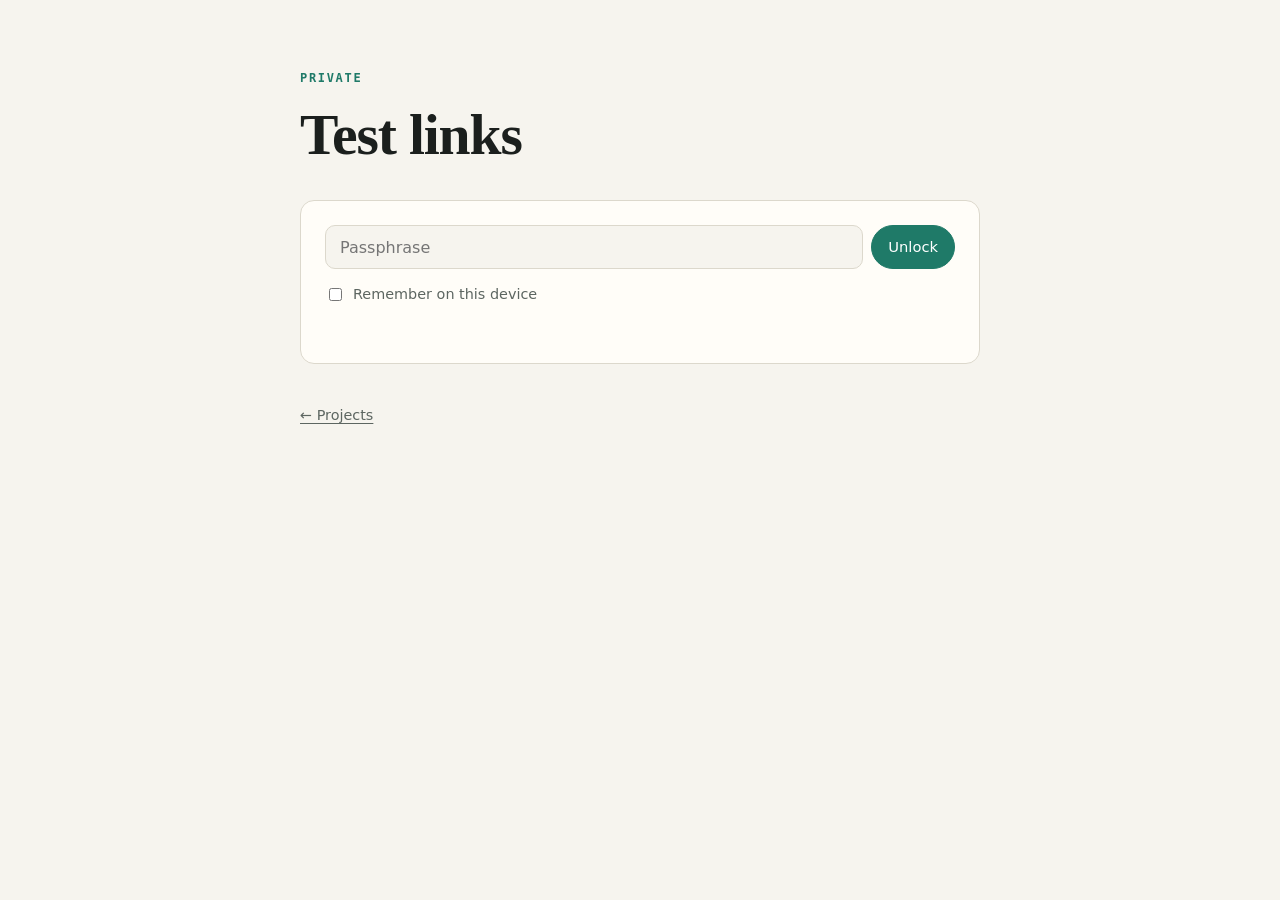
==== private/index.html @ e0031cee "Add project page and passphrase-protected private links Replace the redirect with a list of live pro" ====
<!DOCTYPE html>
<html lang="en">
<head>
  <meta charset="utf-8">
  <meta name="viewport" content="width=device-width, initial-scale=1">
  <meta name="robots" content="noindex, nofollow">
  <title>Private – Pavel Kubík</title>
  <link rel="stylesheet" href="../style.css">
</head>
<body>
  <main class="wrap">
    <header>
      <p class="eyebrow">Private</p>
      <h1>Test links</h1>
    </header>

    <section id="locked" class="panel">
      <form id="unlock">
        <div class="field">
          <input id="pass" type="password" autocomplete="current-password" placeholder="Passphrase" aria-label="Passphrase" required>
          <button class="btn primary" type="submit">Unlock</button>
        </div>
        <label class="check"><input id="remember" type="checkbox"> Remember on this device</label>
        <p id="msg" class="msg" role="status"></p>
      </form>
    </section>

    <section id="content" hidden>
      <div id="groups"></div>
      <div class="toolbar">
        <button id="edit" class="btn" type="button">Edit links</button>
        <button id="lock" class="btn" type="button">Lock</button>
      </div>
    </section>

    <section id="editor" class="panel" hidden>
      <textarea id="json" spellcheck="false" aria-label="Links as JSON"></textarea>
      <div class="actions">
        <button id="download" class="btn primary" type="button">Download links.enc.json</button>
        <button id="cancel" class="btn" type="button">Close</button>
      </div>
      <p id="editmsg" class="msg" role="status">Edit, download, then commit the file as <code>private/links.enc.json</code>.</p>
    </section>

    <footer>
      <a href="../">← Projects</a>
    </footer>
  </main>

  <script>
  (() => {
    const FILE = 'links.enc.json';
    const KEY = 'private-pass';
    const $ = (id) => document.getElementById(id);
    const enc = new TextEncoder();
    const b64 = (buf) => btoa(String.fromCharCode(...new Uint8Array(buf)));
    const unb64 = (s) => Uint8Array.from(atob(s), (c) => c.charCodeAt(0));
    let pass = '';
    let iter = 600000;

    async function deriveKey(passphrase, salt, iterations) {
      const base = await crypto.subtle.importKey('raw', enc.encode(passphrase), 'PBKDF2', false, ['deriveKey']);
      return crypto.subtle.deriveKey(
        { name: 'PBKDF2', hash: 'SHA-256', salt, iterations },
        base, { name: 'AES-GCM', length: 256 }, false, ['encrypt', 'decrypt']);
    }

    async function decrypt(box, passphrase) {
      const key = await deriveKey(passphrase, unb64(box.salt), box.iter);
      const plain = await crypto.subtle.decrypt({ name: 'AES-GCM', iv: unb64(box.iv) }, key, unb64(box.ct));
      return JSON.parse(new TextDecoder().decode(plain));
    }

    async function encrypt(data, passphrase) {
      const salt = crypto.getRandomValues(new Uint8Array(16));
      const iv = crypto.getRandomValues(new Uint8Array(12));
      const key = await deriveKey(passphrase, salt, iter);
      const ct = await crypto.subtle.encrypt({ name: 'AES-GCM', iv }, key, enc.encode(JSON.stringify(data)));
      return { v: 1, kdf: 'PBKDF2-SHA256', iter, salt: b64(salt), iv: b64(iv), ct: b64(ct) };
    }

    function el(tag, cls, text) {
      const n = document.createElement(tag);
      if (cls) n.className = cls;
      if (text != null) n.textContent = text;
      return n;
    }

    function render(data) {
      const root = $('groups');
      root.replaceChildren();
      for (const g of data.groups || []) {
        const sec = el('section', 'group');
        sec.append(el('h2', '', g.title));
        if (g.note) sec.append(el('p', 'note', g.note));
        const ul = el('ul', 'links');
        for (const l of g.links || []) {
          if (!/^https?:\/\//i.test(l.url)) continue;
          const a = el('a');
          a.href = l.url;
          a.target = '_blank';
          a.rel = 'noopener noreferrer';
          a.append(el('span', 'label', l.label), el('span', 'url', l.url));
          const li = el('li');
          li.append(a);
          ul.append(li);
        }
        sec.append(ul);
        root.append(sec);
      }
      $('json').value = JSON.stringify(data, null, 2);
    }

    async function unlock(passphrase, silent) {
      const msg = $('msg');
      msg.className = 'msg';
      msg.textContent = 'Unlocking…';
      try {
        const res = await fetch(FILE, { cache: 'no-store' });
        if (!res.ok) throw new Error('missing');
        const box = await res.json();
        const data = await decrypt(box, passphrase);
        pass = passphrase;
        iter = box.iter;
        render(data);
        $('locked').hidden = true;
        $('content').hidden = false;
        msg.textContent = '';
        return true;
      } catch (e) {
        msg.textContent = silent ? '' : (e.message === 'missing' ? 'Could not load the encrypted links file.' : 'Wrong passphrase.');
        if (!silent) msg.className = 'msg error';
        return false;
      }
    }

    function store(action, value) {
      try { return localStorage[action + 'Item'](KEY, value); } catch (e) { return null; }
    }

    $('unlock').addEventListener('submit', async (e) => {
      e.preventDefault();
      const value = $('pass').value;
      if (await unlock(value) && $('remember').checked) store('set', value);
      $('pass').value = '';
    });

    $('lock').addEventListener('click', () => {
      store('remove');
      pass = '';
      $('groups').replaceChildren();
      $('json').value = '';
      $('content').hidden = true;
      $('editor').hidden = true;
      $('locked').hidden = false;
    });

    $('edit').addEventListener('click', () => { $('editor').hidden = false; $('json').focus(); });
    $('cancel').addEventListener('click', () => { $('editor').hidden = true; });

    $('download').addEventListener('click', async () => {
      const msg = $('editmsg');
      let data;
      try { data = JSON.parse($('json').value); }
      catch (e) { msg.className = 'msg error'; msg.textContent = 'Not valid JSON: ' + e.message; return; }
      const box = await encrypt(data, pass);
      const url = URL.createObjectURL(new Blob([JSON.stringify(box) + '\n'], { type: 'application/json' }));
      const a = el('a');
      a.href = url;
      a.download = FILE;
      a.click();
      URL.revokeObjectURL(url);
      render(data);
      msg.className = 'msg';
      msg.textContent = 'Downloaded. Commit it as private/links.enc.json to publish the change.';
    });

    const saved = store('get');
    if (saved) unlock(saved, true).then((ok) => { if (!ok) store('remove'); });
  })();
  </script>
</body>
</html>
---- style.css ----
:root {
  --bg: #f6f4ee;
  --surface: #fffdf8;
  --ink: #1b1f1d;
  --muted: #5d6661;
  --line: #dcd8cc;
  --accent: #1f7a68;
  --accent-ink: #ffffff;
  --danger: #a8392b;
  --serif: "Iowan Old Style", "Palatino Linotype", Palatino, Georgia, serif;
  --sans: system-ui, -apple-system, "Segoe UI", Roboto, "Helvetica Neue", sans-serif;
  --mono: ui-monospace, "SF Mono", Menlo, Consolas, monospace;
}

@media (prefers-color-scheme: dark) {
  :root {
    --bg: #111614;
    --surface: #18201d;
    --ink: #e9ece7;
    --muted: #98a39d;
    --line: #2a3531;
    --accent: #5fc9b0;
    --accent-ink: #0c1512;
    --danger: #ef8a7b;
  }
}

* { box-sizing: border-box; }

html { -webkit-text-size-adjust: 100%; }

body {
  margin: 0;
  background: var(--bg);
  color: var(--ink);
  font: 17px/1.55 var(--sans);
}

.wrap {
  max-width: 720px;
  margin: 0 auto;
  padding: 72px 20px 48px;
}

a { color: var(--accent); text-underline-offset: 3px; }
a:focus-visible, button:focus-visible, input:focus-visible, textarea:focus-visible {
  outline: 2px solid var(--accent);
  outline-offset: 2px;
}

h1, h2, h3 { font-family: var(--serif); font-weight: 600; line-height: 1.15; margin: 0; }
h1 { font-size: clamp(2.4rem, 8vw, 3.6rem); letter-spacing: -0.02em; }

.eyebrow {
  font: 600 0.75rem/1 var(--mono);
  letter-spacing: 0.14em;
  text-transform: uppercase;
  color: var(--accent);
  margin: 0 0 18px;
}

.lede { font-size: 1.15rem; color: var(--muted); max-width: 34em; margin: 18px 0 0; }

.section-title {
  font: 600 0.75rem/1 var(--mono);
  letter-spacing: 0.14em;
  text-transform: uppercase;
  color: var(--muted);
  margin: 64px 0 0;
  padding-bottom: 12px;
  border-bottom: 1px solid var(--line);
}

/* Project list */
.projects { list-style: none; margin: 0; padding: 0; }
.project {
  display: grid;
  grid-template-columns: 4.5rem 1fr;
  gap: 4px 16px;
  padding: 28px 0;
  border-bottom: 1px solid var(--line);
}
.project .year { font: 0.85rem/1.9 var(--mono); color: var(--muted); }
.project h3 { font-size: 1.5rem; }
.project h3 a { color: inherit; text-decoration: none; }
.project h3 a:hover { color: var(--accent); }
.project p { margin: 8px 0 0; color: var(--muted); }
.project .body { min-width: 0; }

.actions { display: flex; flex-wrap: wrap; gap: 8px; margin-top: 16px; }
.btn {
  display: inline-flex;
  align-items: center;
  gap: 6px;
  min-height: 40px;
  padding: 0 16px;
  border: 1px solid var(--line);
  border-radius: 999px;
  background: var(--surface);
  color: var(--ink);
  font: 500 0.92rem/1 var(--sans);
  text-decoration: none;
  cursor: pointer;
}
.btn:hover { border-color: var(--accent); color: var(--accent); }
.btn.primary { background: var(--accent); border-color: var(--accent); color: var(--accent-ink); }
.btn.primary:hover { filter: brightness(1.08); color: var(--accent-ink); }
.btn.quiet { border-color: transparent; background: none; color: var(--muted); padding: 0 8px; }

footer {
  display: flex;
  justify-content: space-between;
  gap: 16px;
  margin-top: 40px;
  font-size: 0.9rem;
  color: var(--muted);
}
footer a { color: var(--muted); }
footer a:hover { color: var(--accent); }

@media (max-width: 520px) {
  .wrap { padding-top: 48px; }
  .project { grid-template-columns: 1fr; }
  .project .year { line-height: 1.2; }
}

/* Private area */
.panel {
  margin-top: 32px;
  padding: 24px;
  background: var(--surface);
  border: 1px solid var(--line);
  border-radius: 14px;
}
.field { display: flex; flex-wrap: wrap; gap: 8px; }
input[type="password"], textarea {
  flex: 1 1 220px;
  min-height: 44px;
  padding: 10px 14px;
  border: 1px solid var(--line);
  border-radius: 10px;
  background: var(--bg);
  color: var(--ink);
  font: 1rem var(--sans);
}
textarea { width: 100%; min-height: 320px; font: 0.85rem/1.5 var(--mono); resize: vertical; }
.check { display: flex; align-items: center; gap: 8px; margin-top: 14px; font-size: 0.9rem; color: var(--muted); }
.msg { min-height: 1.5em; margin: 12px 0 0; font-size: 0.9rem; color: var(--muted); }
.msg.error { color: var(--danger); }

.group { margin-top: 40px; }
.group h2 { font-size: 1.5rem; }
.group .note { margin: 6px 0 0; color: var(--muted); font-size: 0.92rem; }
.links { list-style: none; margin: 16px 0 0; padding: 0; border-top: 1px solid var(--line); }
.links li { border-bottom: 1px solid var(--line); }
.links a {
  display: block;
  padding: 14px 0;
  color: var(--ink);
  text-decoration: none;
}
.links a:hover .label { color: var(--accent); }
.links .label { display: block; font-weight: 600; }
.links .url {
  display: block;
  margin-top: 2px;
  font: 0.78rem/1.4 var(--mono);
  color: var(--muted);
  overflow-wrap: anywhere;
}
.toolbar { display: flex; flex-wrap: wrap; gap: 8px; margin-top: 32px; }
[hidden] { display: none !important; }
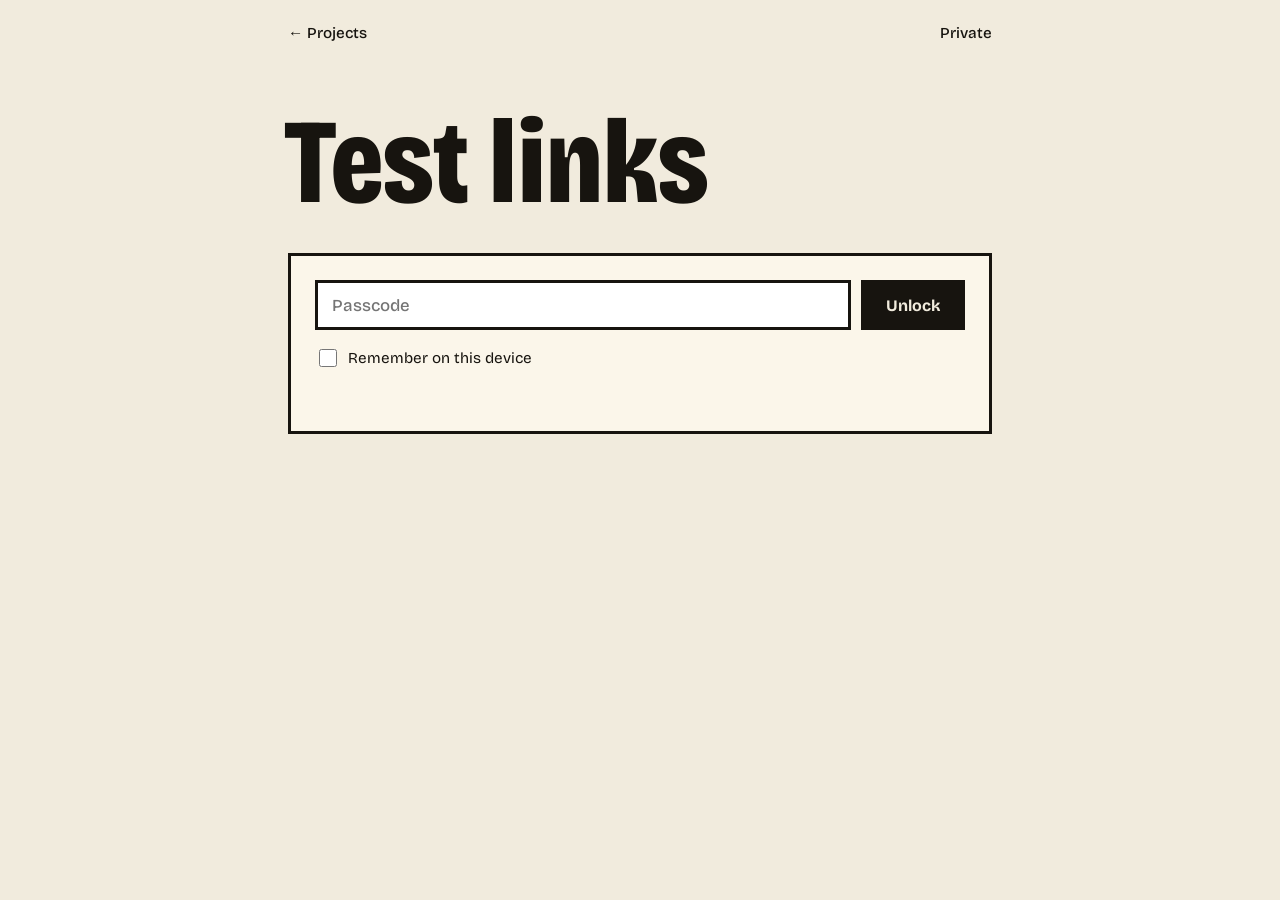
==== commit c719b3aa: "Redesign project page and switch private area to a passcode Poster-style layout set in Bricolage Gro" ====
--- a/private/index.html
+++ b/private/index.html
@@ -5,19 +5,23 @@
   <meta name="viewport" content="width=device-width, initial-scale=1">
   <meta name="robots" content="noindex, nofollow">
   <title>Private – Pavel Kubík</title>
+  <link rel="preload" href="../fonts/bricolage-latin.woff2" as="font" type="font/woff2" crossorigin>
   <link rel="stylesheet" href="../style.css">
 </head>
 <body>
-  <main class="wrap">
-    <header>
-      <p class="eyebrow">Private</p>
+  <main class="wrap narrow">
+    <nav class="topbar">
+      <a href="../">← Projects</a>
+      <span>Private</span>
+    </nav>
+    <header class="private-head">
       <h1>Test links</h1>
     </header>
 
     <section id="locked" class="panel">
       <form id="unlock">
         <div class="field">
-          <input id="pass" type="password" autocomplete="current-password" placeholder="Passphrase" aria-label="Passphrase" required>
+          <input id="pass" type="password" autocomplete="current-password" inputmode="numeric" placeholder="Passcode" aria-label="Passcode" required>
           <button class="btn primary" type="submit">Unlock</button>
         </div>
         <label class="check"><input id="remember" type="checkbox"> Remember on this device</label>
@@ -42,9 +46,6 @@
       <p id="editmsg" class="msg" role="status">Edit, download, then commit the file as <code>private/links.enc.json</code>.</p>
     </section>
 
-    <footer>
-      <a href="../">← Projects</a>
-    </footer>
   </main>
 
   <script>
@@ -128,7 +129,7 @@
         msg.textContent = '';
         return true;
       } catch (e) {
-        msg.textContent = silent ? '' : (e.message === 'missing' ? 'Could not load the encrypted links file.' : 'Wrong passphrase.');
+        msg.textContent = silent ? '' : (e.message === 'missing' ? 'Could not load the encrypted links file.' : 'Wrong passcode.');
         if (!silent) msg.className = 'msg error';
         return false;
       }
--- a/style.css
+++ b/style.css
@@ -1,172 +1,230 @@
+@font-face {
+  font-family: "Bricolage";
+  src: url("fonts/bricolage-latin-ext.woff2") format("woff2");
+  font-weight: 200 800;
+  font-stretch: 75% 100%;
+  font-display: swap;
+  unicode-range: U+0100-02BA, U+02BD-02C5, U+02C7-02CC, U+02CE-02D7, U+02DD-02FF, U+0304, U+0308, U+0329,
+    U+1D00-1DBF, U+1E00-1E9F, U+1EF2-1EFF, U+2020, U+20A0-20AB, U+20AD-20C0, U+2113, U+2C60-2C7F, U+A720-A7FF;
+}
+@font-face {
+  font-family: "Bricolage";
+  src: url("fonts/bricolage-latin.woff2") format("woff2");
+  font-weight: 200 800;
+  font-stretch: 75% 100%;
+  font-display: swap;
+  unicode-range: U+0000-00FF, U+0131, U+0152-0153, U+02BB-02BC, U+02C6, U+02DA, U+02DC, U+0304, U+0308, U+0329,
+    U+2000-206F, U+20AC, U+2122, U+2191, U+2193, U+2212, U+2215, U+FEFF, U+FFFD;
+}
+
 :root {
-  --bg: #f6f4ee;
-  --surface: #fffdf8;
-  --ink: #1b1f1d;
-  --muted: #5d6661;
-  --line: #dcd8cc;
-  --accent: #1f7a68;
-  --accent-ink: #ffffff;
-  --danger: #a8392b;
-  --serif: "Iowan Old Style", "Palatino Linotype", Palatino, Georgia, serif;
-  --sans: system-ui, -apple-system, "Segoe UI", Roboto, "Helvetica Neue", sans-serif;
+  color-scheme: light;
+  --paper: #f1ebdd;
+  --ink: #17140f;
+  --soft: #5f584b;
+  --green: #2f8f7b;
+  --red: #e2452b;
+  --blue: #2b4bd8;
+  --yellow: #f3b62a;
+  --cream: #fbf6ea;
+  --hl: var(--yellow);
+  --tile: 190px;
+  --font: "Bricolage", "Helvetica Neue", Arial, sans-serif;
   --mono: ui-monospace, "SF Mono", Menlo, Consolas, monospace;
 }
 
-@media (prefers-color-scheme: dark) {
-  :root {
-    --bg: #111614;
-    --surface: #18201d;
-    --ink: #e9ece7;
-    --muted: #98a39d;
-    --line: #2a3531;
-    --accent: #5fc9b0;
-    --accent-ink: #0c1512;
-    --danger: #ef8a7b;
-  }
-}
-
 * { box-sizing: border-box; }
-
 html { -webkit-text-size-adjust: 100%; }
 
 body {
   margin: 0;
-  background: var(--bg);
+  background: var(--paper);
   color: var(--ink);
-  font: 17px/1.55 var(--sans);
-}
-
-.wrap {
-  max-width: 720px;
-  margin: 0 auto;
-  padding: 72px 20px 48px;
-}
-
-a { color: var(--accent); text-underline-offset: 3px; }
+  font: 400 18px/1.5 var(--font);
+}
+
+.wrap { max-width: 1040px; margin: 0 auto; padding: 0 28px 40px; }
+
+a { color: inherit; }
 a:focus-visible, button:focus-visible, input:focus-visible, textarea:focus-visible {
-  outline: 2px solid var(--accent);
-  outline-offset: 2px;
-}
-
-h1, h2, h3 { font-family: var(--serif); font-weight: 600; line-height: 1.15; margin: 0; }
-h1 { font-size: clamp(2.4rem, 8vw, 3.6rem); letter-spacing: -0.02em; }
-
-.eyebrow {
-  font: 600 0.75rem/1 var(--mono);
-  letter-spacing: 0.14em;
-  text-transform: uppercase;
-  color: var(--accent);
-  margin: 0 0 18px;
-}
-
-.lede { font-size: 1.15rem; color: var(--muted); max-width: 34em; margin: 18px 0 0; }
-
-.section-title {
-  font: 600 0.75rem/1 var(--mono);
-  letter-spacing: 0.14em;
-  text-transform: uppercase;
-  color: var(--muted);
-  margin: 64px 0 0;
-  padding-bottom: 12px;
-  border-bottom: 1px solid var(--line);
-}
-
-/* Project list */
-.projects { list-style: none; margin: 0; padding: 0; }
+  outline: 3px solid var(--blue);
+  outline-offset: 3px;
+}
+
+/* Big condensed display type, used for every heading */
+h1, h2, .display {
+  margin: 0;
+  font-weight: 800;
+  font-stretch: 75%;
+  line-height: 0.92;
+  letter-spacing: -0.015em;
+}
+
+.topbar {
+  display: flex;
+  justify-content: space-between;
+  gap: 16px;
+  padding: 22px 0;
+  font-size: 0.95rem;
+  font-weight: 500;
+}
+.topbar a { text-decoration: none; }
+.topbar a:hover { text-decoration: underline; text-decoration-thickness: 2px; text-underline-offset: 4px; }
+
+.hero { padding: 7vw 0 8vw; }
+.hero h1 { font-size: clamp(4.4rem, 17vw, 12.5rem); margin-left: -0.04em; }
+.hero p {
+  max-width: 21em;
+  margin: 28px 0 0;
+  font-size: clamp(1.25rem, 2.6vw, 1.7rem);
+  line-height: 1.25;
+  font-weight: 500;
+}
+.hero mark { background: none; color: inherit; box-shadow: inset 0 -0.42em var(--yellow); }
+
+/* Projects */
 .project {
+  --hl: var(--yellow);
   display: grid;
-  grid-template-columns: 4.5rem 1fr;
-  gap: 4px 16px;
-  padding: 28px 0;
-  border-bottom: 1px solid var(--line);
-}
-.project .year { font: 0.85rem/1.9 var(--mono); color: var(--muted); }
-.project h3 { font-size: 1.5rem; }
-.project h3 a { color: inherit; text-decoration: none; }
-.project h3 a:hover { color: var(--accent); }
-.project p { margin: 8px 0 0; color: var(--muted); }
-.project .body { min-width: 0; }
-
-.actions { display: flex; flex-wrap: wrap; gap: 8px; margin-top: 16px; }
-.btn {
-  display: inline-flex;
-  align-items: center;
-  gap: 6px;
-  min-height: 40px;
-  padding: 0 16px;
-  border: 1px solid var(--line);
-  border-radius: 999px;
-  background: var(--surface);
-  color: var(--ink);
-  font: 500 0.92rem/1 var(--sans);
-  text-decoration: none;
-  cursor: pointer;
-}
-.btn:hover { border-color: var(--accent); color: var(--accent); }
-.btn.primary { background: var(--accent); border-color: var(--accent); color: var(--accent-ink); }
-.btn.primary:hover { filter: brightness(1.08); color: var(--accent-ink); }
-.btn.quiet { border-color: transparent; background: none; color: var(--muted); padding: 0 8px; }
+  grid-template-columns: var(--tile) 1fr;
+  column-gap: 40px;
+  align-items: start;
+  padding: 36px 0 44px;
+  border-top: 3px solid var(--ink);
+}
+.project > * { grid-column: 2; }
+.project .tile { grid-column: 1; grid-row: 1 / span 4; }
+
+.tile {
+  display: block;
+  width: var(--tile);
+  aspect-ratio: 1;
+  border: 3px solid var(--ink);
+  transition: transform 0.18s ease, box-shadow 0.18s ease;
+}
+.tile svg { display: block; width: 100%; height: 100%; }
+.tile:hover { transform: translate(-4px, -4px) rotate(-1.5deg); box-shadow: 7px 7px 0 var(--ink); }
+
+.meta {
+  margin: 2px 0 14px;
+  font-size: 0.9rem;
+  font-weight: 600;
+  letter-spacing: 0.02em;
+}
+.meta b { display: inline-block; margin-right: 10px; padding: 1px 8px; background: var(--ink); color: var(--paper); font-weight: 700; }
+
+.project h2 { font-size: clamp(2.7rem, 7.4vw, 5.4rem); }
+.project h2 a { text-decoration: none; }
+.project h2 a:hover { box-shadow: inset 0 -0.34em var(--hl); }
+.project p { max-width: 33em; margin: 18px 0 0; }
+
+.go { display: flex; flex-wrap: wrap; gap: 6px 26px; margin-top: 20px; font-weight: 700; }
+.go a {
+  padding: 4px 0;
+  text-decoration: underline;
+  text-decoration-thickness: 2px;
+  text-underline-offset: 5px;
+}
+.go a:hover { background: var(--hl); text-decoration-color: transparent; box-shadow: -6px 0 var(--hl), 6px 0 var(--hl); }
+.go .src { font-weight: 500; color: var(--soft); }
+
+.p-dragon { --hl: #7fd6bf; }
+.p-mestle { --hl: #ff9b86; }
+.p-gpl { --hl: #a9b8ff; }
+.p-stroke { --hl: var(--yellow); }
+
+/* Small bits of life in the tiles */
+#pupil { transition: transform 0.12s ease-out; }
+.hop { transition: transform 0.25s cubic-bezier(0.3, 1.6, 0.5, 1); }
+.tile:hover .hop { transform: translate(-44px, 38px); }
+.ring { transform-origin: 62px 40px; }
+.tile:hover .ring { animation: ping 1.1s ease-out infinite; }
+@keyframes ping { from { transform: scale(0.35); opacity: 1; } to { transform: scale(1.25); opacity: 0; } }
 
 footer {
   display: flex;
   justify-content: space-between;
+  align-items: baseline;
   gap: 16px;
-  margin-top: 40px;
-  font-size: 0.9rem;
-  color: var(--muted);
-}
-footer a { color: var(--muted); }
-footer a:hover { color: var(--accent); }
-
-@media (max-width: 520px) {
-  .wrap { padding-top: 48px; }
-  .project { grid-template-columns: 1fr; }
-  .project .year { line-height: 1.2; }
+  padding-top: 22px;
+  border-top: 3px solid var(--ink);
+  font-size: 0.95rem;
+  font-weight: 500;
+}
+footer a { text-decoration: none; }
+footer a:hover { text-decoration: underline; text-decoration-thickness: 2px; text-underline-offset: 4px; }
+footer .key { color: var(--soft); }
+
+@media (max-width: 700px) {
+  :root { --tile: 84px; }
+  body { font-size: 17px; }
+  .wrap { padding: 0 18px 32px; }
+  .hero { padding: 40px 0 56px; }
+  .project { column-gap: 16px; padding: 24px 0 34px; }
+  .project > * { grid-column: 1 / -1; }
+  .project .tile { grid-column: 1; grid-row: 1; margin-bottom: 18px; }
+  .project .meta { grid-column: 2; grid-row: 1; align-self: end; margin: 0 0 18px; }
+  .meta b { display: table; margin: 0 0 8px; }
+}
+
+@media (prefers-reduced-motion: reduce) {
+  *, *::before, *::after { transition: none !important; animation: none !important; }
 }
 
 /* Private area */
-.panel {
-  margin-top: 32px;
-  padding: 24px;
-  background: var(--surface);
-  border: 1px solid var(--line);
-  border-radius: 14px;
-}
-.field { display: flex; flex-wrap: wrap; gap: 8px; }
+.narrow { max-width: 760px; }
+.private-head { padding: 40px 0 8px; }
+.private-head h1 { font-size: clamp(3.6rem, 13vw, 7.5rem); margin-left: -0.03em; }
+
+.panel { margin-top: 28px; padding: 24px; border: 3px solid var(--ink); background: var(--cream); }
+.field { display: flex; flex-wrap: wrap; gap: 10px; }
 input[type="password"], textarea {
   flex: 1 1 220px;
-  min-height: 44px;
+  min-height: 50px;
   padding: 10px 14px;
-  border: 1px solid var(--line);
-  border-radius: 10px;
-  background: var(--bg);
+  border: 3px solid var(--ink);
+  border-radius: 0;
+  background: #fff;
   color: var(--ink);
-  font: 1rem var(--sans);
-}
-textarea { width: 100%; min-height: 320px; font: 0.85rem/1.5 var(--mono); resize: vertical; }
-.check { display: flex; align-items: center; gap: 8px; margin-top: 14px; font-size: 0.9rem; color: var(--muted); }
-.msg { min-height: 1.5em; margin: 12px 0 0; font-size: 0.9rem; color: var(--muted); }
-.msg.error { color: var(--danger); }
-
-.group { margin-top: 40px; }
-.group h2 { font-size: 1.5rem; }
-.group .note { margin: 6px 0 0; color: var(--muted); font-size: 0.92rem; }
-.links { list-style: none; margin: 16px 0 0; padding: 0; border-top: 1px solid var(--line); }
-.links li { border-bottom: 1px solid var(--line); }
-.links a {
-  display: block;
-  padding: 14px 0;
+  font: 500 1.05rem var(--font);
+}
+textarea { width: 100%; min-height: 320px; font: 0.82rem/1.5 var(--mono); resize: vertical; }
+
+.btn {
+  min-height: 50px;
+  padding: 0 22px;
+  border: 3px solid var(--ink);
+  border-radius: 0;
+  background: var(--paper);
   color: var(--ink);
-  text-decoration: none;
-}
-.links a:hover .label { color: var(--accent); }
-.links .label { display: block; font-weight: 600; }
-.links .url {
-  display: block;
-  margin-top: 2px;
-  font: 0.78rem/1.4 var(--mono);
-  color: var(--muted);
-  overflow-wrap: anywhere;
-}
-.toolbar { display: flex; flex-wrap: wrap; gap: 8px; margin-top: 32px; }
+  font: 700 1rem var(--font);
+  cursor: pointer;
+  transition: transform 0.12s ease, box-shadow 0.12s ease;
+}
+.btn:hover { transform: translate(-2px, -2px); box-shadow: 4px 4px 0 var(--ink); }
+.btn:active { transform: none; box-shadow: none; }
+.btn.primary { background: var(--ink); color: var(--paper); }
+.btn.primary:hover { box-shadow: 4px 4px 0 var(--green); }
+
+.check { display: flex; align-items: center; gap: 8px; margin-top: 16px; font-size: 0.95rem; }
+.check input { width: 18px; height: 18px; accent-color: var(--ink); }
+.msg { min-height: 1.5em; margin: 14px 0 0; font-size: 0.95rem; color: var(--soft); }
+.msg.error { color: #b3261a; font-weight: 700; }
+.msg code { font: 0.85em var(--mono); }
+
+.group { margin-top: 36px; }
+.group h2 { font-size: clamp(2rem, 6vw, 3.2rem); }
+.group .note { display: inline-block; margin: 14px 0 0; padding: 1px 8px; background: var(--ink); color: var(--paper); font: 0.8rem/1.6 var(--mono); }
+.links { list-style: none; margin: 20px 0 0; padding: 0; border-top: 3px solid var(--ink); }
+.links li { border-bottom: 1.5px solid var(--ink); }
+.links a { display: block; padding: 16px 0; text-decoration: none; }
+.links .label { font-size: 1.3rem; font-weight: 700; }
+.links .label::after { content: " \2197"; font-weight: 500; }
+.links a:hover .label { box-shadow: inset 0 -0.42em #7fd6bf; }
+.links .url { display: block; margin-top: 4px; font: 0.76rem/1.45 var(--mono); color: var(--soft); overflow-wrap: anywhere; }
+
+.toolbar, .actions { display: flex; flex-wrap: wrap; gap: 10px; margin-top: 28px; }
+.actions { margin-top: 14px; }
+#content + .panel { margin-top: 28px; }
+main > footer { margin-top: 44px; }
 [hidden] { display: none !important; }
